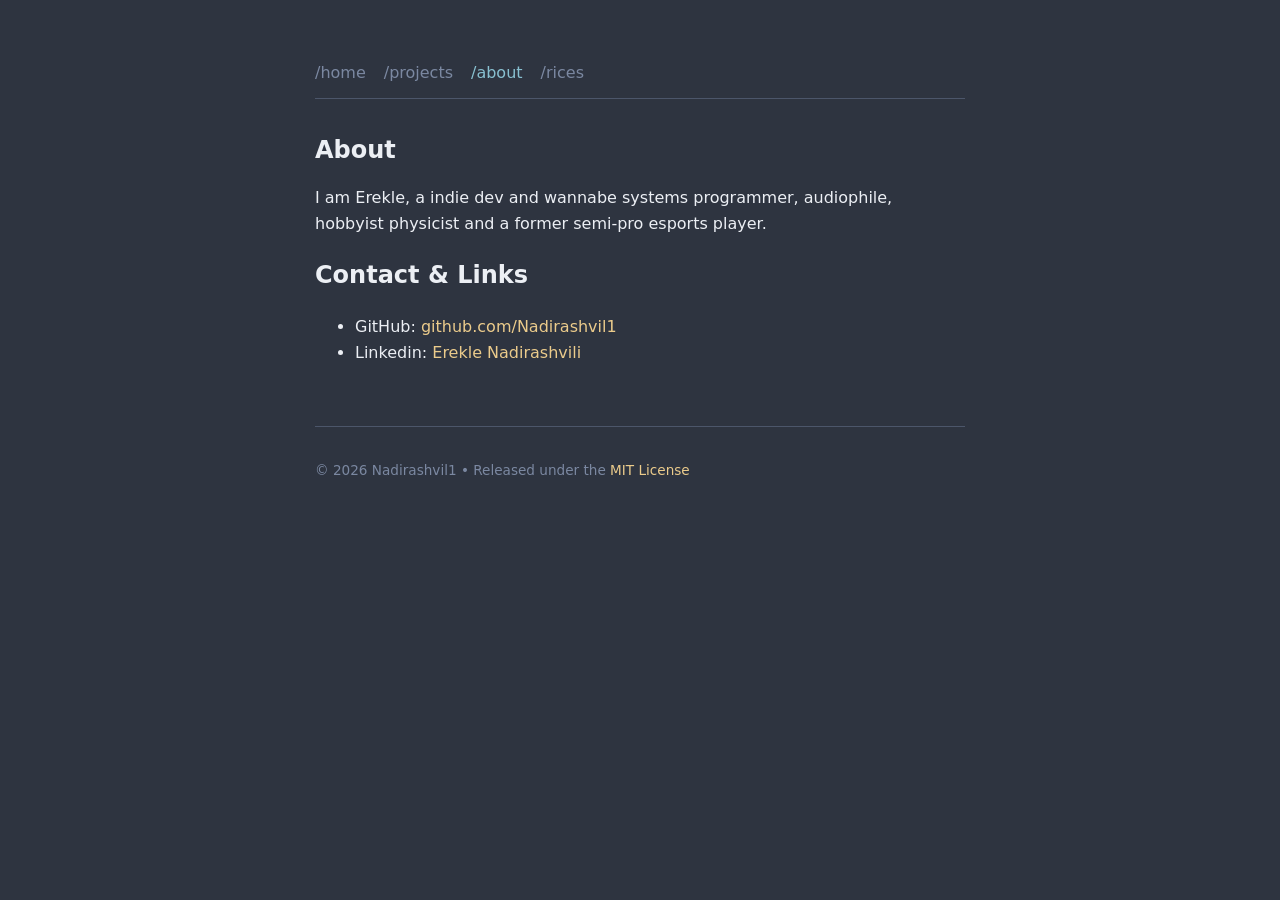
==== about.html @ 3368825d "Initial commit" ====
<!DOCTYPE html>
<html lang="en">

<head>
    <meta charset="UTF-8">
    <meta name="viewport" content="width=device-width, initial-scale=1.0">
    <title>About - Nadirashvil1</title>
    <link rel="stylesheet" href="style.css">
</head>

<body>
    <nav>
        <a href="index.html">/home</a>
        <a href="projects.html">/projects</a>
        <a href="about.html" class="active">/about</a>
        <a href="rices.html">/rices</a>
    </nav>

    <h1>About</h1>
    <p>I am Erekle, a indie dev and wannabe systems programmer, audiophile, hobbyist physicist and a former semi-pro esports player.
    </p>
    <p></p>
    <h2>Contact & Links</h2>
    <ul>
        <li>GitHub: <a href="https://github.com/Nadirashvil1" target="_blank">github.com/Nadirashvil1</a></li>
        <li>Linkedin: <a href="https://www.linkedin.com/in/erekle-nadirashvili-a2836b347/">Erekle Nadirashvili</a></li>

    </ul>

    <footer>
        <p>&copy; 2026 Nadirashvil1 &bull; Released under the <a href="https://opensource.org/licenses/MIT"
                target="_blank">MIT License</a></p>
    </footer>
</body>

</html>
---- style.css ----
:root {
  --bg: #2e3440;
  --text: #eceff4;
  --dim: #7b88a1;
  --accent: #88c0d0;        /* Frost Cyan */
  --accent-yellow: #ebcb8b; /* Soft Amber */
  --border: #4c566a;
}
body {
  font-family: system-ui, -apple-system, BlinkMacSystemFont, 'Segoe UI', Roboto, monospace;
  background-color: var(--bg);
  color: var(--text);
  max-width: 650px;
  margin: 60px auto;
  padding: 0 20px;
  line-height: 1.6;
}

nav {
  display: flex;
  gap: 18px;
  margin-bottom: 32px;
  border-bottom: 1px solid var(--border);
  padding-bottom: 12px;
}

nav a {
  color: var(--dim);
  text-decoration: none;
}

nav a:hover, nav a.active {
  color: var(--accent);
}

a {
  color: var(--accent-yellow);
  text-decoration: none;
}

a:hover {
  color: var(--accent);
  text-decoration: underline;
}

h1 {
  font-size: 1.5rem;
  font-weight: 600;
  margin-bottom: 0.4rem;
}

.subtitle {
  color: var(--dim);
  margin-bottom: 2rem;
}

/* Minimal Rice List */
.rice-list {
  display: flex;
  flex-direction: column;
  gap: 32px;
  margin-top: 24px;
}

.rice-item h3 {
  margin: 0 0 4px 0;
  font-size: 1.1rem;
}

.rice-item p {
  margin: 0 0 12px 0;
  color: var(--dim);
  font-size: 0.95rem;
}

/* Minimal Image Blur */
.rice-img {
  display: block;
  width: 100%;
  height: auto;
  border-radius: 4px;
  transition: filter 0.2s ease, opacity 0.2s ease;
}

.rice-img:hover {
  filter: blur(3px);
  opacity: 0.8;
}

footer {
  margin-top: 60px;
  padding-top: 20px;
  border-top: 1px solid var(--border);
  font-size: 0.85rem;
  color: var(--dim);
}
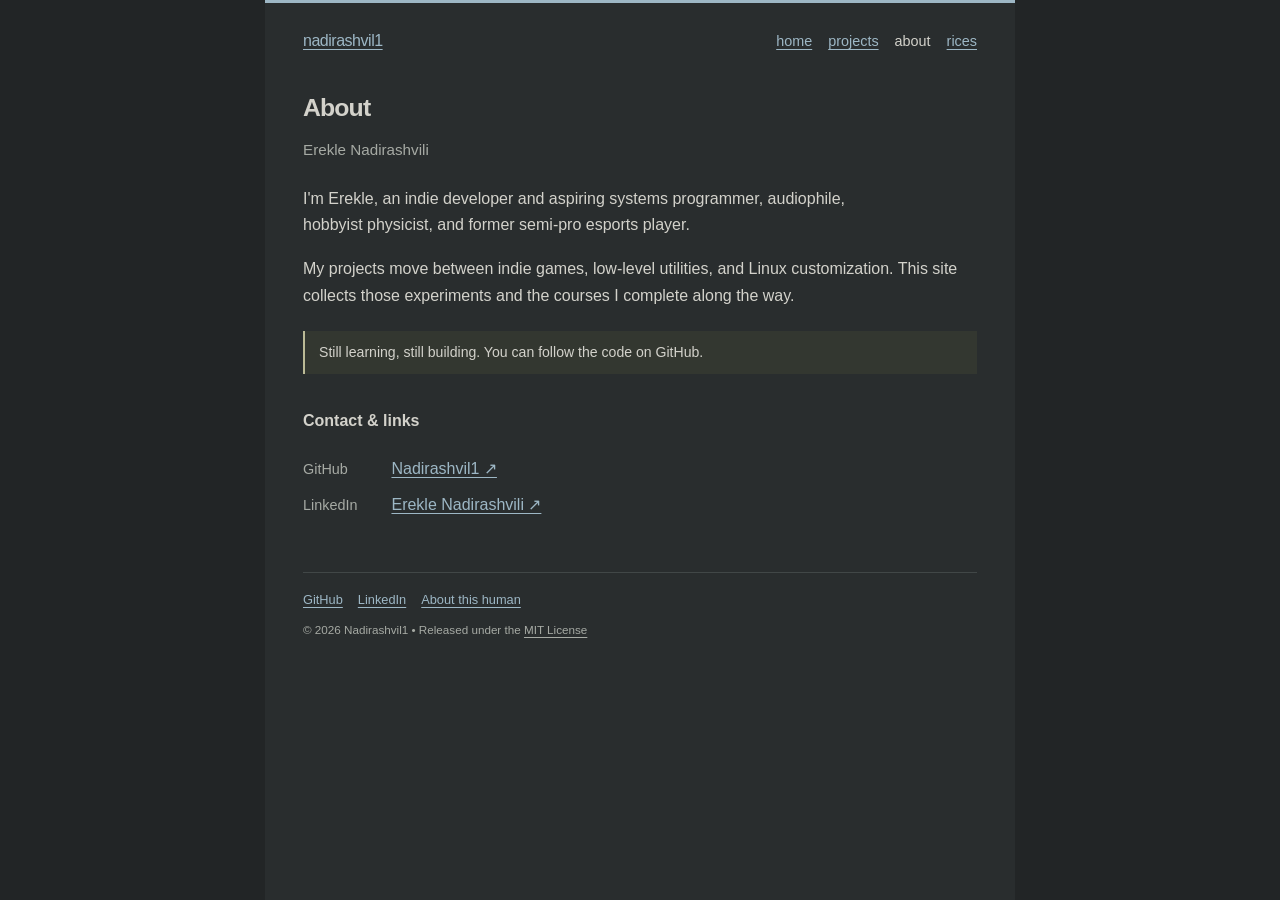
==== commit 7cd49e17: "updated portfolio" ====
--- a/about.html
+++ b/about.html
@@ -1,36 +1,37 @@
 <!DOCTYPE html>
 <html lang="en">
-
 <head>
     <meta charset="UTF-8">
     <meta name="viewport" content="width=device-width, initial-scale=1.0">
+    <meta name="description" content="Erekle Nadirashvili’s portfolio: indie game development, systems programming, and Linux desktops.">
     <title>About - Nadirashvil1</title>
     <link rel="stylesheet" href="style.css">
 </head>
-
 <body>
-    <nav>
-        <a href="index.html">/home</a>
-        <a href="projects.html">/projects</a>
-        <a href="about.html" class="active">/about</a>
-        <a href="rices.html">/rices</a>
+    <header class="site-header">
+        <a class="site-name" href="index.html">nadirashvil1</a>
+    <nav aria-label="Main navigation">
+        <a href="index.html">home</a>
+        <a href="projects.html">projects</a>
+        <a href="about.html" class="active" aria-current="page">about</a>
+        <a href="rices.html">rices</a>
     </nav>
-
+    </header>
+    <main>
     <h1>About</h1>
-    <p>I am Erekle, a indie dev and wannabe systems programmer, audiophile, hobbyist physicist and a former semi-pro esports player.
-    </p>
-    <p></p>
-    <h2>Contact & Links</h2>
-    <ul>
-        <li>GitHub: <a href="https://github.com/Nadirashvil1" target="_blank">github.com/Nadirashvil1</a></li>
-        <li>Linkedin: <a href="https://www.linkedin.com/in/erekle-nadirashvili-a2836b347/">Erekle Nadirashvili</a></li>
-
+    <p class="subtitle">Erekle Nadirashvili</p>
+    <p class="intro">I'm Erekle, an indie developer and aspiring systems programmer, audiophile, hobbyist physicist, and former semi-pro esports player.</p>
+    <p>My projects move between indie games, low-level utilities, and Linux customization. This site collects those experiments and the courses I complete along the way.</p>
+    <p class="notebook-note">Still learning, still building. You can follow the code on GitHub.</p>
+    <h2>Contact &amp; links</h2>
+    <ul class="contact-list">
+        <li><span>GitHub</span> <a href="https://github.com/Nadirashvil1">Nadirashvil1 &nearr;</a></li>
+        <li><span>LinkedIn</span> <a href="https://www.linkedin.com/in/erekle-nadirashvili-a2836b347/">Erekle Nadirashvili &nearr;</a></li>
     </ul>
-
+    </main>
     <footer>
-        <p>&copy; 2026 Nadirashvil1 &bull; Released under the <a href="https://opensource.org/licenses/MIT"
-                target="_blank">MIT License</a></p>
+        <div class="footer-links"><a href="https://github.com/Nadirashvil1">GitHub</a><a href="https://www.linkedin.com/in/erekle-nadirashvili-a2836b347/">LinkedIn</a><a href="about.html">About this human</a></div>
+        <p>&copy; 2026 Nadirashvil1 &bull; Released under the <a href="https://opensource.org/licenses/MIT" target="_blank" rel="noopener noreferrer">MIT License</a></p>
     </footer>
 </body>
-
 </html>
--- a/style.css
+++ b/style.css
@@ -1,96 +1,90 @@
+/* A small personal notebook in muted evening colors. */
 :root {
-  --bg: #2e3440;
-  --text: #eceff4;
-  --dim: #7b88a1;
-  --accent: #88c0d0;        /* Frost Cyan */
-  --accent-yellow: #ebcb8b; /* Soft Amber */
-  --border: #4c566a;
+  color-scheme: dark;
+  --bg: #222526;
+  --paper: #292d2e;
+  --text: #d3d2cb;
+  --dim: #a6aaa4;
+  --link: #9db7c5;
+  --border: #414747;
+  --note: #333730;
+  --note-accent: #bbba96;
+  --mono: ui-monospace, SFMono-Regular, Consolas, monospace;
 }
+* { box-sizing: border-box; }
+html { min-height: 100%; background: var(--bg); }
 body {
-  font-family: system-ui, -apple-system, BlinkMacSystemFont, 'Segoe UI', Roboto, monospace;
-  background-color: var(--bg);
+  max-width: 750px;
+  min-height: 100vh;
+  margin: 0 auto;
+  padding: 0 38px 28px;
+  background: var(--paper);
   color: var(--text);
-  max-width: 650px;
-  margin: 60px auto;
-  padding: 0 20px;
-  line-height: 1.6;
+  font-family: -apple-system, BlinkMacSystemFont, 'Segoe UI', sans-serif;
+  font-size: 16px;
+  line-height: 1.65;
+  border-top: 3px solid var(--link);
+  -webkit-font-smoothing: antialiased;
+  overflow-wrap: break-word;
 }
-
-nav {
-  display: flex;
-  gap: 18px;
-  margin-bottom: 32px;
-  border-bottom: 1px solid var(--border);
-  padding-bottom: 12px;
+::selection { background: #4a5d63; color: #ecebe4; }
+a { color: var(--link); text-decoration: underline; text-decoration-thickness: 1px; text-underline-offset: 3px; }
+a:hover { color: #c5cba9; }
+a:focus-visible { outline: 2px solid var(--link); outline-offset: 4px; }
+.site-header { display: flex; flex-wrap: wrap; justify-content: space-between; align-items: baseline; gap: 12px 24px; padding: 25px 0 34px; }
+.site-name { font-weight: 500; letter-spacing: -0.03em; }
+nav { display: flex; flex-wrap: wrap; gap: 8px 16px; font-size: 0.9rem; }
+nav a[aria-current='page'] { color: var(--text); text-decoration: none; }
+main { padding-top: 4px; }
+h1 { font-size: 1.55rem; line-height: 1.3; font-weight: 600; letter-spacing: -0.035em; margin: 0 0 12px; }
+h2 { font-size: 1rem; font-weight: 600; margin: 34px 0 12px; }
+h3 { font-size: 1rem; font-weight: 400; margin: 0; }
+p { margin: 0 0 18px; }
+.subtitle { color: var(--dim); margin-bottom: 24px; font-size: 0.95rem; }
+.intro { max-width: 62ch; }
+.home-intro { margin-top: 6px; }
+.home-intro h1 { font-size: 1rem; font-weight: 400; letter-spacing: 0; line-height: 1.65; margin-bottom: 14px; }
+.margin-note { font: 0.72rem/1.6 var(--mono); color: var(--dim); margin-bottom: 16px; }
+.notebook-note { background: var(--note); border-left: 2px solid var(--note-accent); margin: 22px 0 30px; padding: 10px 14px; font-size: 0.88rem; }
+.notebook-note p { margin: 0; }
+.notebook-note span { color: var(--note-accent); font: 0.72rem var(--mono); margin-right: 8px; }
+.project-list { list-style: none; padding: 0; margin: 0; }
+.project-list li { padding: 12px 0; }
+.project-list h3 { display: flex; justify-content: space-between; align-items: baseline; gap: 8px 20px; }
+.project-list p { color: var(--dim); font-size: 0.9rem; line-height: 1.6; margin: 4px 0 0; }
+.meta { font: 0.73rem/1.6 var(--mono); color: var(--dim); }
+.project-list h3 .meta { text-align: right; flex-shrink: 0; }
+.text-link { display: inline-block; margin-top: 12px; font-size: 0.88rem; }
+.section-heading { display: flex; flex-wrap: wrap; align-items: baseline; justify-content: space-between; gap: 4px 18px; margin-top: 30px; }
+.section-heading h2 { margin: 0; }
+.section-heading p { margin: 0; color: var(--dim); font: 0.7rem/1.6 var(--mono); }
+.certificate-list { list-style: none; padding: 0; margin: 8px 0 0; }
+.certificate-list li { display: flex; justify-content: space-between; align-items: baseline; gap: 16px; padding: 12px 0; }
+.certificate-list p { color: var(--dim); margin: 3px 0 0; font-size: 0.82rem; }
+.credential-action { color: var(--dim); font: 0.72rem/1.6 var(--mono); white-space: nowrap; }
+.contact-list { list-style: none; padding: 0; }
+.contact-list li { padding: 5px 0; }
+.contact-list span { display: inline-block; min-width: 84px; color: var(--dim); font-size: 0.9rem; }
+.rice-list { display: flex; flex-direction: column; gap: 32px; margin-top: 24px; }
+.rice-item h3 { margin-bottom: 5px; }
+.rice-item p { color: var(--dim); font-size: 0.9rem; margin-bottom: 12px; }
+.rice-img { display: block; width: 100%; height: auto; border: 1px solid var(--border); }
+footer { border-top: 1px solid var(--border); margin-top: 48px; padding-top: 16px; color: var(--dim); font-size: 0.73rem; }
+footer p { margin: 5px 0 0; }
+.footer-links { display: flex; flex-wrap: wrap; gap: 6px 15px; font-size: 0.8rem; margin-bottom: 10px; }
+footer p a { color: inherit; }
+@media (max-width: 560px) {
+  body { padding: 0 22px 24px; }
+  .site-header { padding: 22px 0 28px; gap: 12px 18px; }
+  nav { gap: 8px 14px; }
+  .project-list h3 { flex-wrap: wrap; gap: 0 12px; }
+  .project-list h3 .meta { text-align: left; }
+  .certificate-list li { flex-wrap: wrap; gap: 4px 12px; }
+  .credential-action { margin-left: auto; }
 }
-
-nav a {
-  color: var(--dim);
-  text-decoration: none;
+@media print {
+  :root { color-scheme: light; --text: #292a27; --dim: #555950; --link: #244ca3; --border: #deded5; --note: #f5f0d8; --note-accent: #746137; }
+  html, body { background: white; }
+  body { max-width: none; border: 0; }
+  .site-header, .footer-links { display: none; }
 }
-
-nav a:hover, nav a.active {
-  color: var(--accent);
-}
-
-a {
-  color: var(--accent-yellow);
-  text-decoration: none;
-}
-
-a:hover {
-  color: var(--accent);
-  text-decoration: underline;
-}
-
-h1 {
-  font-size: 1.5rem;
-  font-weight: 600;
-  margin-bottom: 0.4rem;
-}
-
-.subtitle {
-  color: var(--dim);
-  margin-bottom: 2rem;
-}
-
-/* Minimal Rice List */
-.rice-list {
-  display: flex;
-  flex-direction: column;
-  gap: 32px;
-  margin-top: 24px;
-}
-
-.rice-item h3 {
-  margin: 0 0 4px 0;
-  font-size: 1.1rem;
-}
-
-.rice-item p {
-  margin: 0 0 12px 0;
-  color: var(--dim);
-  font-size: 0.95rem;
-}
-
-/* Minimal Image Blur */
-.rice-img {
-  display: block;
-  width: 100%;
-  height: auto;
-  border-radius: 4px;
-  transition: filter 0.2s ease, opacity 0.2s ease;
-}
-
-.rice-img:hover {
-  filter: blur(3px);
-  opacity: 0.8;
-}
-
-footer {
-  margin-top: 60px;
-  padding-top: 20px;
-  border-top: 1px solid var(--border);
-  font-size: 0.85rem;
-  color: var(--dim);
-}
